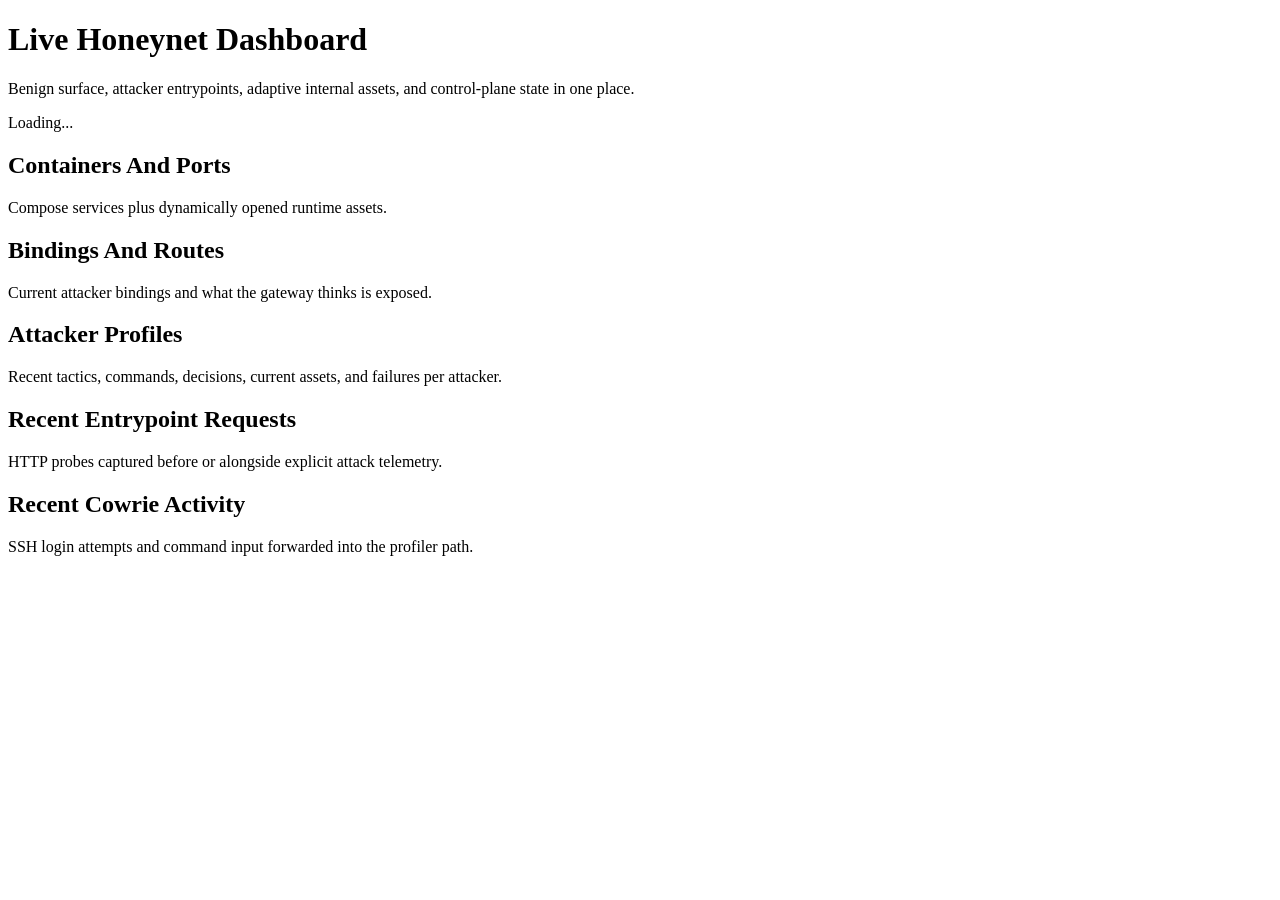
==== services/dashboard/static/index.html @ e05afe70 "real running in network" ====
<!doctype html>
<html lang="en">
<head>
  <meta charset="utf-8">
  <meta name="viewport" content="width=device-width, initial-scale=1">
  <title>Honeynet Dashboard</title>
  <link rel="stylesheet" href="/static/dashboard.css">
</head>
<body data-refresh-seconds="__REFRESH_SECONDS__">
  <div class="page">
    <div class="topbar">
      <div>
        <h1>Live Honeynet Dashboard</h1>
        <p class="subtle">Benign surface, attacker entrypoints, adaptive internal assets, and control-plane state in one place.</p>
      </div>
      <div class="pill">
        <span class="status-dot"></span>
        <span id="refresh-label">Loading...</span>
      </div>
    </div>

    <section class="metrics" id="metrics"></section>

    <section class="grid">
      <div class="panel">
        <div class="panel-header">
          <div>
            <h2>Containers And Ports</h2>
            <p class="subtle">Compose services plus dynamically opened runtime assets.</p>
          </div>
        </div>
        <div class="panel-body" id="containers-panel"></div>
      </div>
      <div class="panel">
        <div class="panel-header">
          <div>
            <h2>Bindings And Routes</h2>
            <p class="subtle">Current attacker bindings and what the gateway thinks is exposed.</p>
          </div>
        </div>
        <div class="panel-body" id="bindings-panel"></div>
      </div>
    </section>

    <section class="panel full-width">
      <div class="panel-header">
        <div>
          <h2>Attacker Profiles</h2>
          <p class="subtle">Recent tactics, commands, decisions, current assets, and failures per attacker.</p>
        </div>
      </div>
      <div class="panel-body" id="attackers-panel"></div>
    </section>

    <section class="grid">
      <div class="panel">
        <div class="panel-header">
          <div>
            <h2>Recent Entrypoint Requests</h2>
            <p class="subtle">HTTP probes captured before or alongside explicit attack telemetry.</p>
          </div>
        </div>
        <div class="panel-body" id="entrypoint-panel"></div>
      </div>
      <div class="panel">
        <div class="panel-header">
          <div>
            <h2>Recent Cowrie Activity</h2>
            <p class="subtle">SSH login attempts and command input forwarded into the profiler path.</p>
          </div>
        </div>
        <div class="panel-body" id="cowrie-panel"></div>
      </div>
    </section>
  </div>

  <script src="/static/dashboard.js"></script>
</body>
</html>
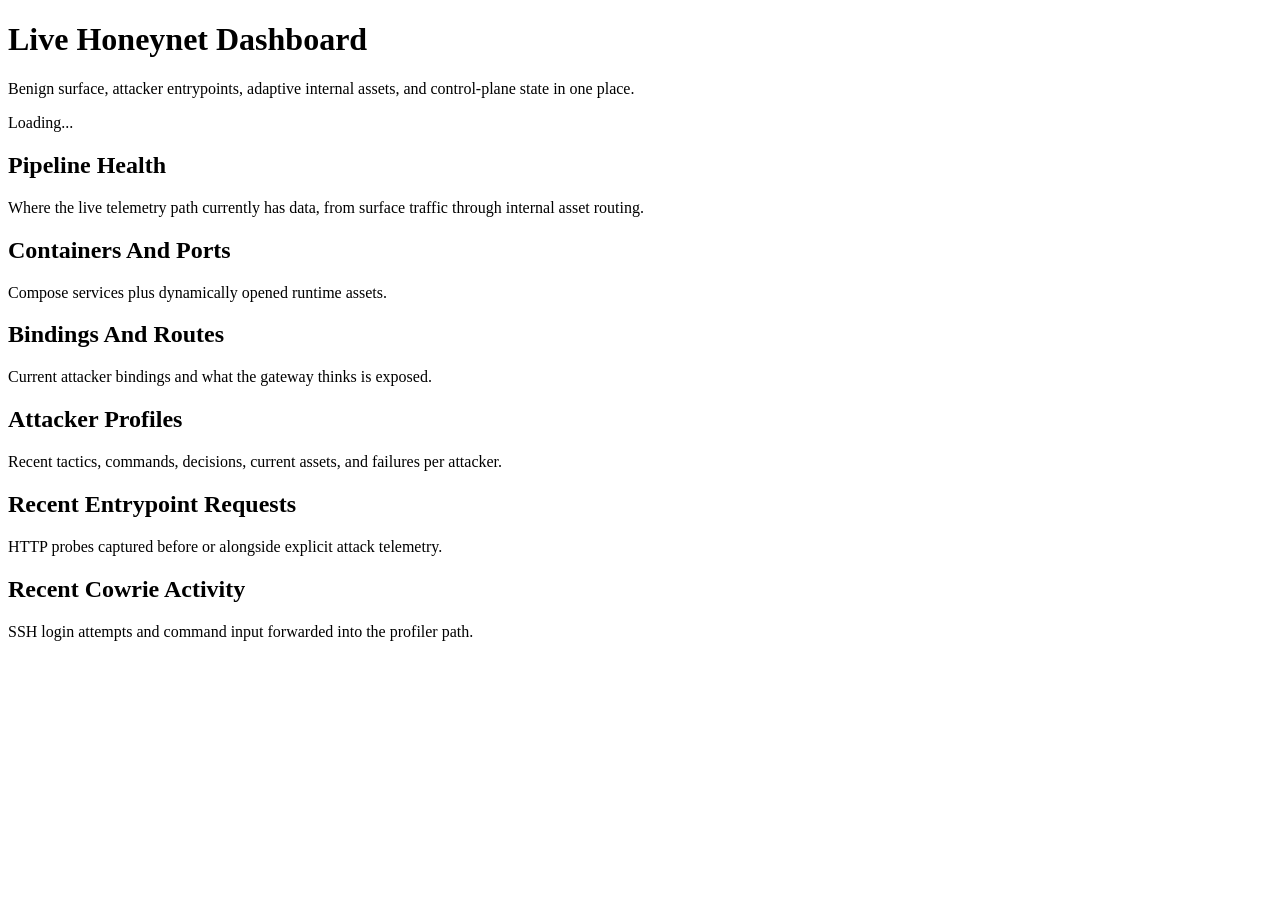
==== commit 54f2f7dd: "frontend update" ====
--- a/services/dashboard/static/index.html
+++ b/services/dashboard/static/index.html
@@ -20,6 +20,16 @@
     </div>
 
     <section class="metrics" id="metrics"></section>
+
+    <section class="panel full-width">
+      <div class="panel-header">
+        <div>
+          <h2>Pipeline Health</h2>
+          <p class="subtle">Where the live telemetry path currently has data, from surface traffic through internal asset routing.</p>
+        </div>
+      </div>
+      <div class="panel-body" id="health-panel"></div>
+    </section>
 
     <section class="grid">
       <div class="panel">
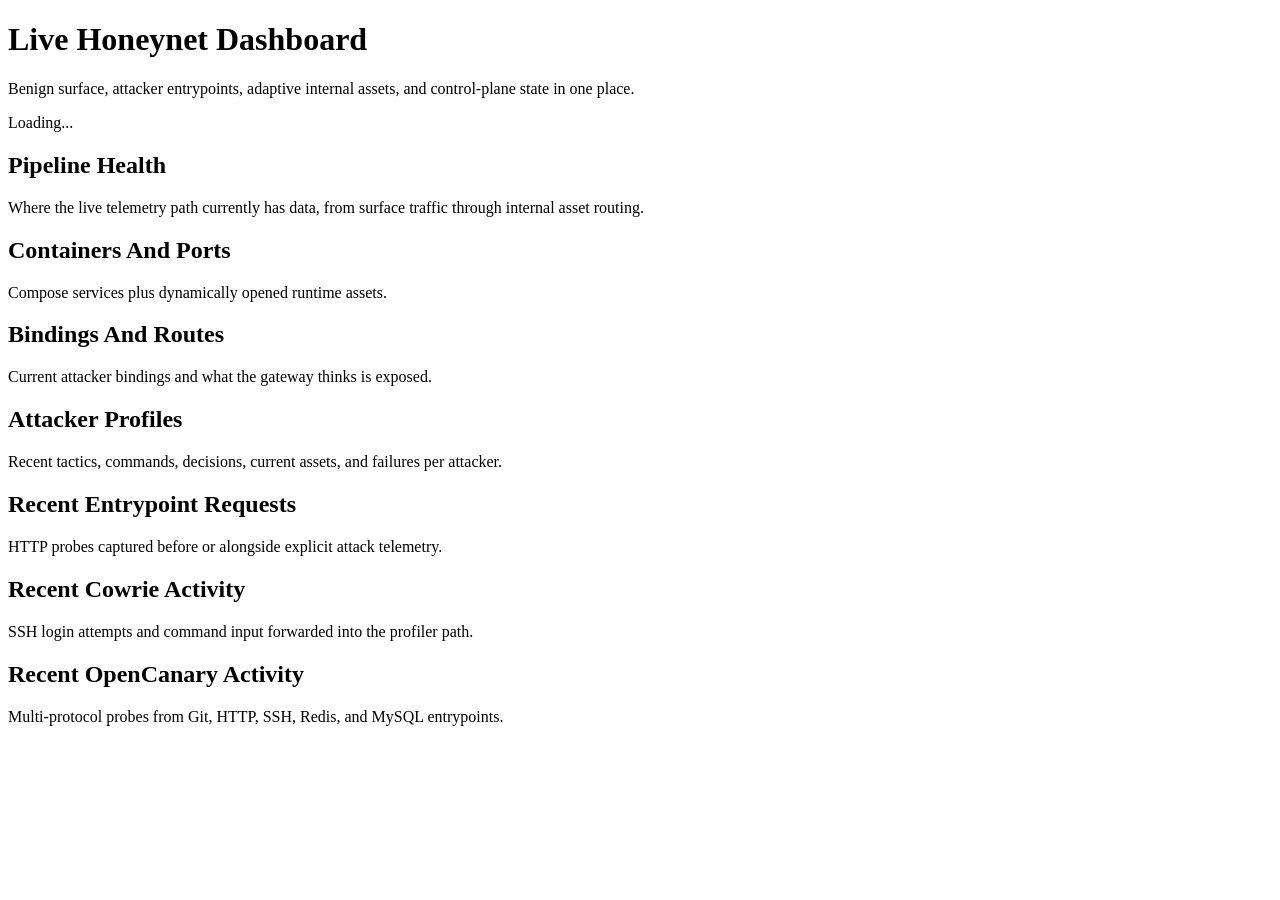
==== commit 06d5a8d1: "opencanary support" ====
--- a/services/dashboard/static/index.html
+++ b/services/dashboard/static/index.html
@@ -82,6 +82,16 @@
         <div class="panel-body" id="cowrie-panel"></div>
       </div>
     </section>
+
+    <section class="panel full-width">
+      <div class="panel-header">
+        <div>
+          <h2>Recent OpenCanary Activity</h2>
+          <p class="subtle">Multi-protocol probes from Git, HTTP, SSH, Redis, and MySQL entrypoints.</p>
+        </div>
+      </div>
+      <div class="panel-body" id="opencanary-panel"></div>
+    </section>
   </div>
 
   <script src="/static/dashboard.js"></script>
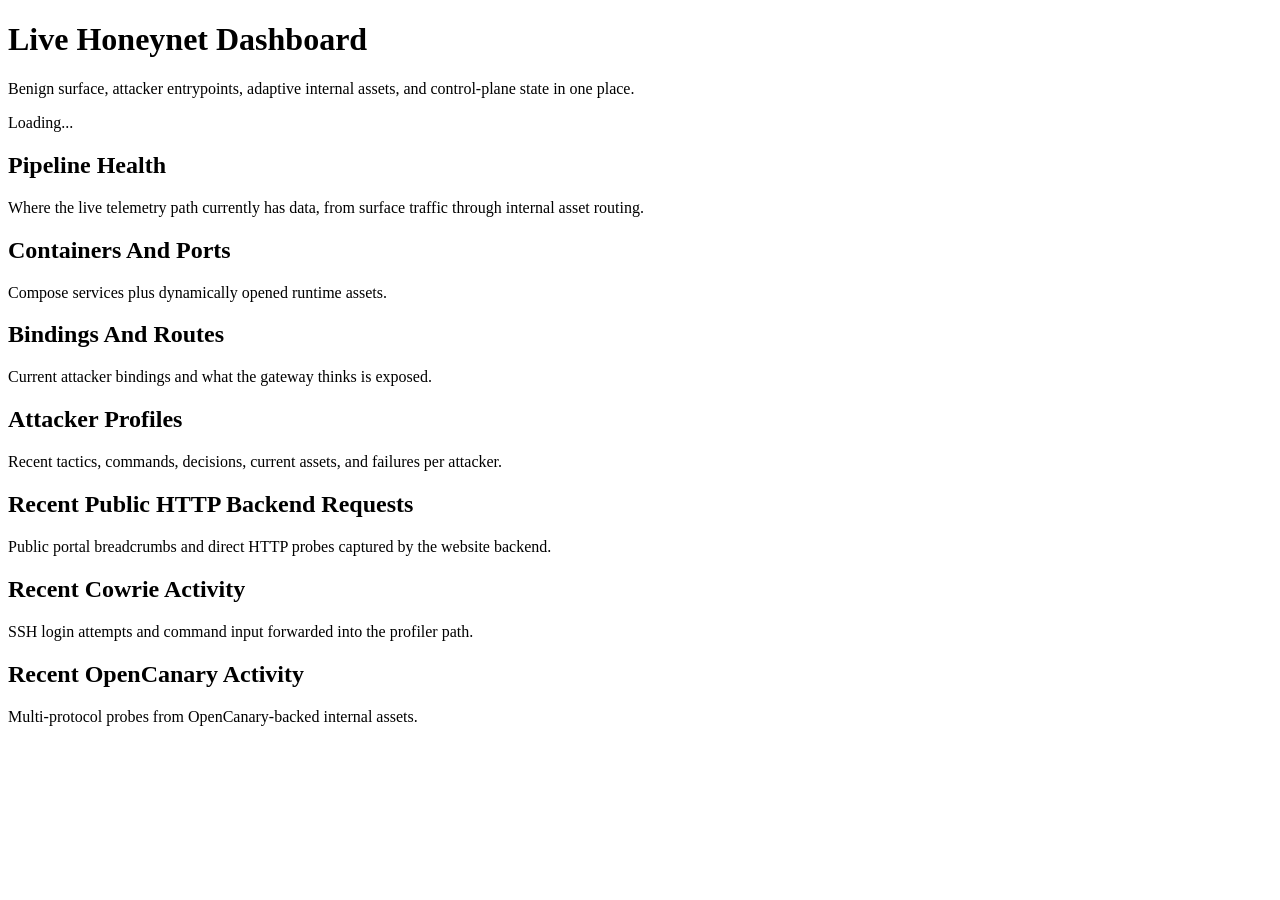
==== commit 1b2d9b86: "current version for different port for opencanary" ====
--- a/services/dashboard/static/index.html
+++ b/services/dashboard/static/index.html
@@ -66,8 +66,8 @@
       <div class="panel">
         <div class="panel-header">
           <div>
-            <h2>Recent Entrypoint Requests</h2>
-            <p class="subtle">HTTP probes captured before or alongside explicit attack telemetry.</p>
+            <h2>Recent Public HTTP Backend Requests</h2>
+            <p class="subtle">Public portal breadcrumbs and direct HTTP probes captured by the website backend.</p>
           </div>
         </div>
         <div class="panel-body" id="entrypoint-panel"></div>
@@ -87,7 +87,7 @@
       <div class="panel-header">
         <div>
           <h2>Recent OpenCanary Activity</h2>
-          <p class="subtle">Multi-protocol probes from Git, HTTP, SSH, Redis, and MySQL entrypoints.</p>
+          <p class="subtle">Multi-protocol probes from OpenCanary-backed internal assets.</p>
         </div>
       </div>
       <div class="panel-body" id="opencanary-panel"></div>
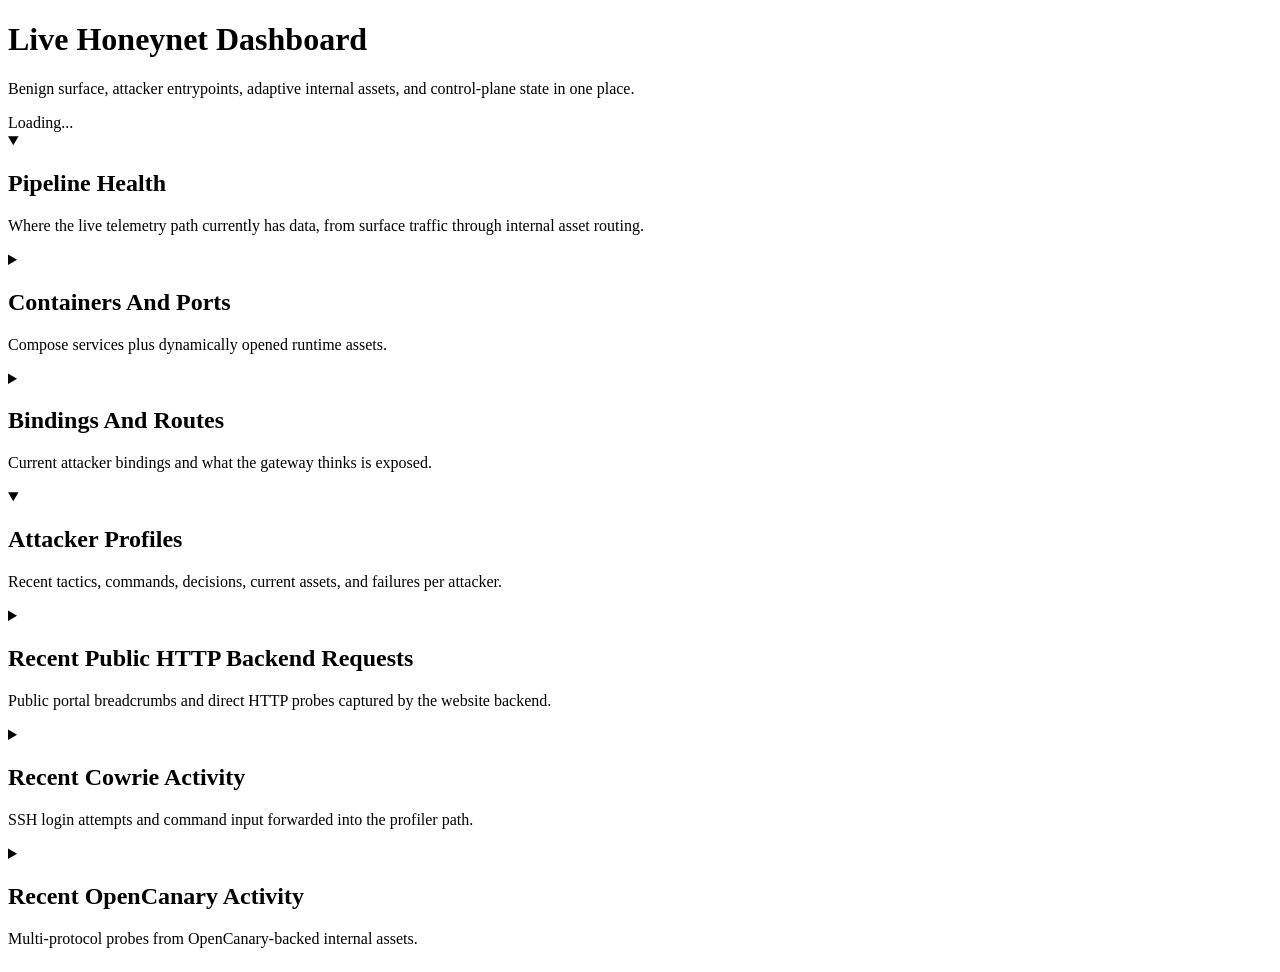
==== commit 463ac274: "some code changes & adding trace on dashboard" ====
--- a/services/dashboard/static/index.html
+++ b/services/dashboard/static/index.html
@@ -4,7 +4,7 @@
   <meta charset="utf-8">
   <meta name="viewport" content="width=device-width, initial-scale=1">
   <title>Honeynet Dashboard</title>
-  <link rel="stylesheet" href="/static/dashboard.css">
+  <link rel="stylesheet" href="/static/dashboard.css?v=__STATIC_VERSION__">
 </head>
 <body data-refresh-seconds="__REFRESH_SECONDS__">
   <div class="page">
@@ -21,79 +21,79 @@
 
     <section class="metrics" id="metrics"></section>
 
-    <section class="panel full-width">
-      <div class="panel-header">
+    <details class="panel full-width" open>
+      <summary class="panel-header">
         <div>
           <h2>Pipeline Health</h2>
           <p class="subtle">Where the live telemetry path currently has data, from surface traffic through internal asset routing.</p>
         </div>
-      </div>
+      </summary>
       <div class="panel-body" id="health-panel"></div>
-    </section>
+    </details>
 
     <section class="grid">
-      <div class="panel">
-        <div class="panel-header">
+      <details class="panel">
+        <summary class="panel-header">
           <div>
             <h2>Containers And Ports</h2>
             <p class="subtle">Compose services plus dynamically opened runtime assets.</p>
           </div>
-        </div>
+        </summary>
         <div class="panel-body" id="containers-panel"></div>
-      </div>
-      <div class="panel">
-        <div class="panel-header">
+      </details>
+      <details class="panel">
+        <summary class="panel-header">
           <div>
             <h2>Bindings And Routes</h2>
             <p class="subtle">Current attacker bindings and what the gateway thinks is exposed.</p>
           </div>
-        </div>
+        </summary>
         <div class="panel-body" id="bindings-panel"></div>
-      </div>
+      </details>
     </section>
 
-    <section class="panel full-width">
-      <div class="panel-header">
+    <details class="panel full-width" open>
+      <summary class="panel-header">
         <div>
           <h2>Attacker Profiles</h2>
           <p class="subtle">Recent tactics, commands, decisions, current assets, and failures per attacker.</p>
         </div>
-      </div>
+      </summary>
       <div class="panel-body" id="attackers-panel"></div>
-    </section>
+    </details>
 
     <section class="grid">
-      <div class="panel">
-        <div class="panel-header">
+      <details class="panel">
+        <summary class="panel-header">
           <div>
             <h2>Recent Public HTTP Backend Requests</h2>
             <p class="subtle">Public portal breadcrumbs and direct HTTP probes captured by the website backend.</p>
           </div>
-        </div>
+        </summary>
         <div class="panel-body" id="entrypoint-panel"></div>
-      </div>
-      <div class="panel">
-        <div class="panel-header">
+      </details>
+      <details class="panel">
+        <summary class="panel-header">
           <div>
             <h2>Recent Cowrie Activity</h2>
             <p class="subtle">SSH login attempts and command input forwarded into the profiler path.</p>
           </div>
-        </div>
+        </summary>
         <div class="panel-body" id="cowrie-panel"></div>
-      </div>
+      </details>
     </section>
 
-    <section class="panel full-width">
-      <div class="panel-header">
+    <details class="panel full-width">
+      <summary class="panel-header">
         <div>
           <h2>Recent OpenCanary Activity</h2>
           <p class="subtle">Multi-protocol probes from OpenCanary-backed internal assets.</p>
         </div>
-      </div>
+      </summary>
       <div class="panel-body" id="opencanary-panel"></div>
-    </section>
+    </details>
   </div>
 
-  <script src="/static/dashboard.js"></script>
+  <script src="/static/dashboard.js?v=__STATIC_VERSION__"></script>
 </body>
 </html>
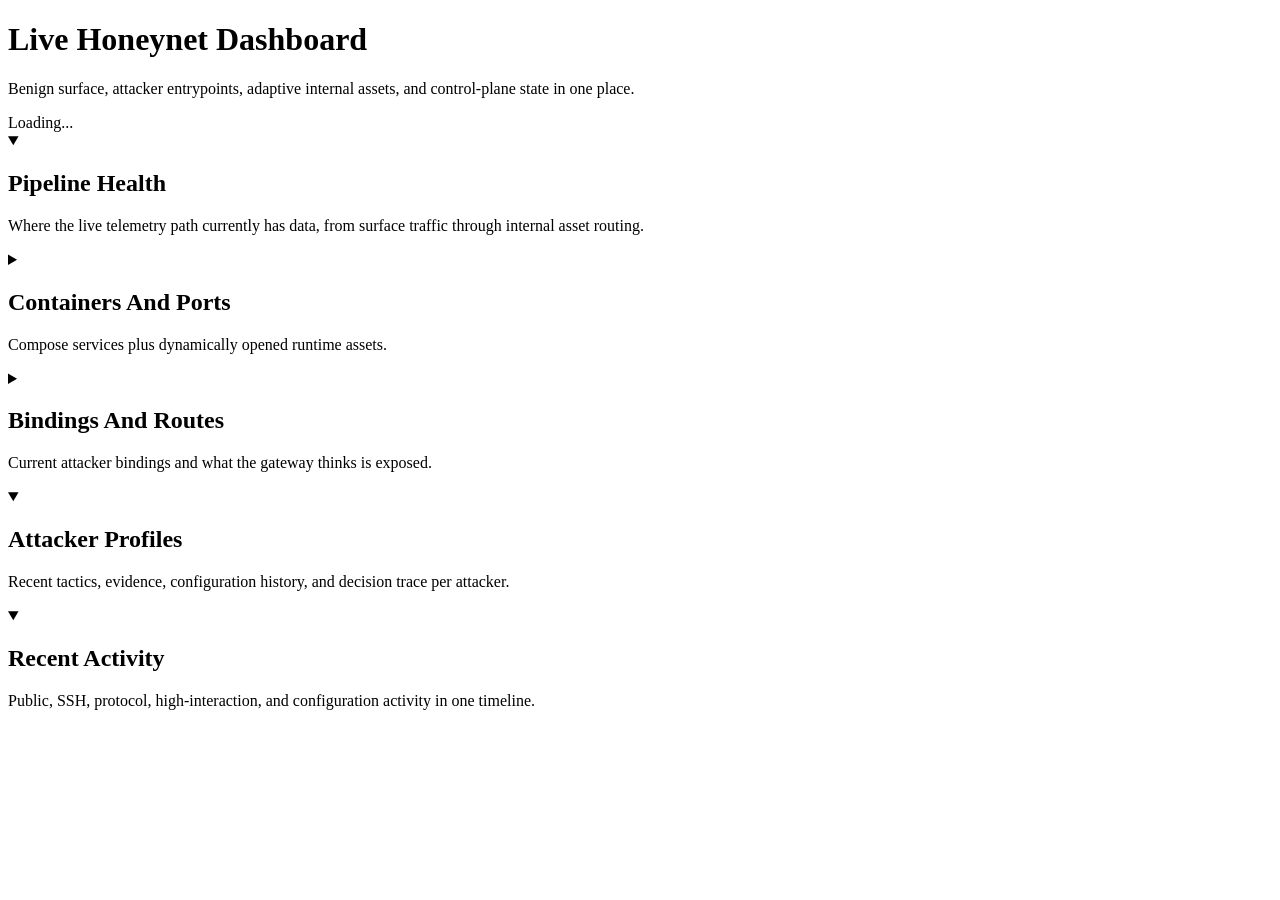
==== commit 074159c0: "fix some part of dashboard" ====
--- a/services/dashboard/static/index.html
+++ b/services/dashboard/static/index.html
@@ -56,41 +56,20 @@
       <summary class="panel-header">
         <div>
           <h2>Attacker Profiles</h2>
-          <p class="subtle">Recent tactics, commands, decisions, current assets, and failures per attacker.</p>
+          <p class="subtle">Recent tactics, evidence, configuration history, and decision trace per attacker.</p>
         </div>
       </summary>
       <div class="panel-body" id="attackers-panel"></div>
     </details>
 
-    <section class="grid">
-      <details class="panel">
-        <summary class="panel-header">
-          <div>
-            <h2>Recent Public HTTP Backend Requests</h2>
-            <p class="subtle">Public portal breadcrumbs and direct HTTP probes captured by the website backend.</p>
-          </div>
-        </summary>
-        <div class="panel-body" id="entrypoint-panel"></div>
-      </details>
-      <details class="panel">
-        <summary class="panel-header">
-          <div>
-            <h2>Recent Cowrie Activity</h2>
-            <p class="subtle">SSH login attempts and command input forwarded into the profiler path.</p>
-          </div>
-        </summary>
-        <div class="panel-body" id="cowrie-panel"></div>
-      </details>
-    </section>
-
-    <details class="panel full-width">
+    <details class="panel full-width" open>
       <summary class="panel-header">
         <div>
-          <h2>Recent OpenCanary Activity</h2>
-          <p class="subtle">Multi-protocol probes from OpenCanary-backed internal assets.</p>
+          <h2>Recent Activity</h2>
+          <p class="subtle">Public, SSH, protocol, high-interaction, and configuration activity in one timeline.</p>
         </div>
       </summary>
-      <div class="panel-body" id="opencanary-panel"></div>
+      <div class="panel-body" id="activity-panel"></div>
     </details>
   </div>
 
